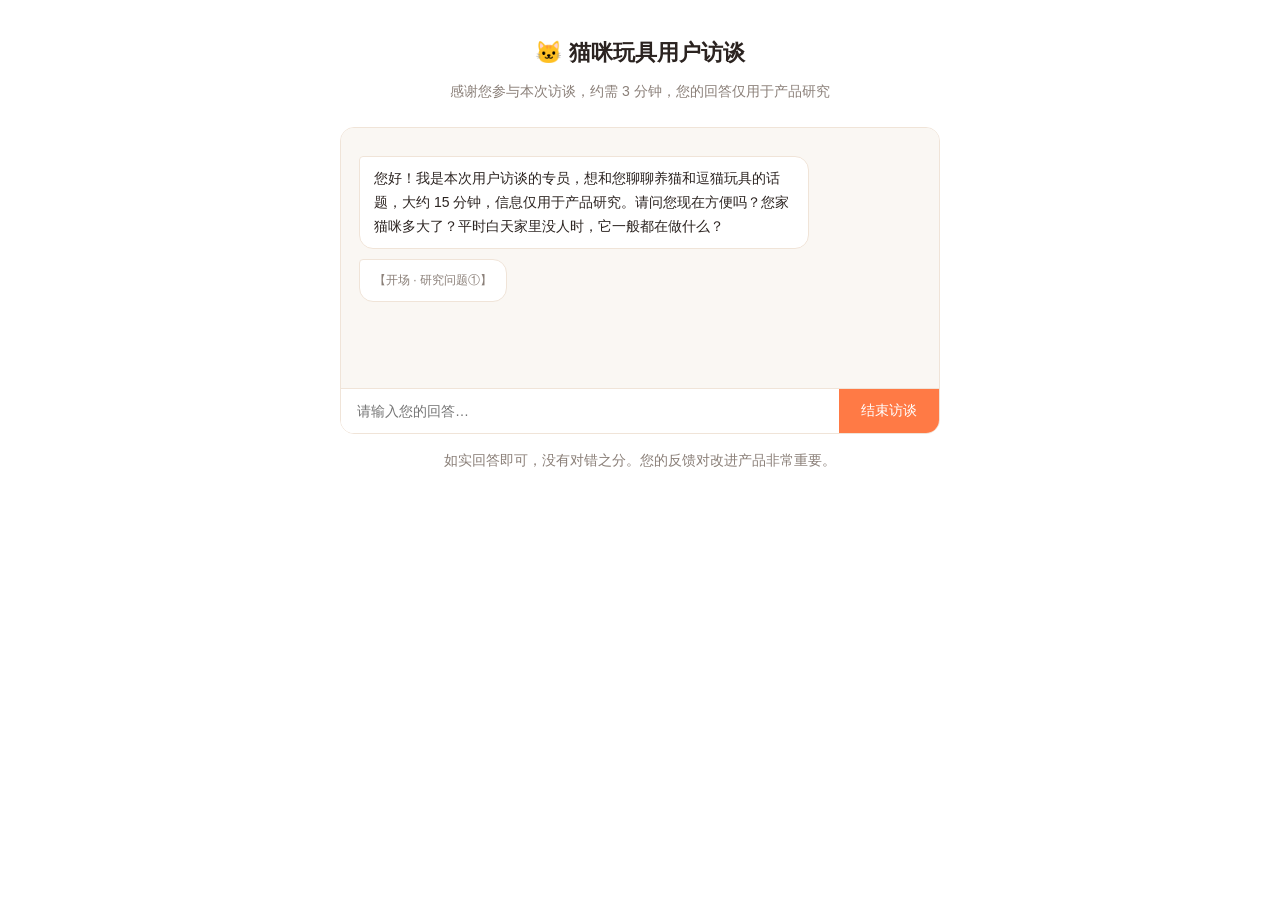
==== interview.html @ 03d6873c "feat: hide prompt from respondents, add interview-only page" ====
<!DOCTYPE html>
<html lang="zh-CN">
<head>
<meta charset="UTF-8">
<meta name="viewport" content="width=device-width, initial-scale=1.0">
<meta name="robots" content="noindex">
<title>用户访谈 · 猫咪玩具体验</title>
<link rel="icon" href="data:image/svg+xml,<svg xmlns='http://www.w3.org/2000/svg' viewBox='0 0 100 100'><text y='.9em' font-size='90'>🐱</text></svg>">
<link rel="stylesheet" href="css/style.css">
<style>
  body { background: #fff; }
  .iv-head { text-align: center; padding: 34px 20px 10px; }
  .iv-head h1 { font-size: 22px; }
  .iv-head p { color: var(--muted); font-size: 14px; margin-top: 6px; }
</style>
</head>
<body>

<div class="iv-head">
  <h1>🐱 猫咪玩具用户访谈</h1>
  <p>感谢您参与本次访谈，约需 3 分钟，您的回答仅用于产品研究</p>
</div>

<main class="container" style="max-width:640px;">
  <div class="chat">
    <div class="chat-log" id="chatLog"></div>
    <div class="chat-input">
      <input type="text" id="chatInput" placeholder="请输入您的回答…" aria-label="访谈回复输入框">
      <button id="endBtn" onclick="endInterview()">结束访谈</button>
    </div>
  </div>
  <p class="muted" style="text-align:center; margin-top:14px;">如实回答即可，没有对错之分。您的反馈对改进产品非常重要。</p>
</main>

<script src="js/main.js"></script>
</body>
</html>
---- css/style.css ----
/* ===== Design Tokens ===== */
:root {
  --primary: #ff7a45;
  --primary-dark: #e85f2b;
  --primary-light: #fff0e8;
  --ink: #2b2320;
  --muted: #8a7f78;
  --bg: #fdf6ef;
  --card: #ffffff;
  --line: #f0e4d8;
  --ok: #2e9e6b;
  --bad: #d9483b;
  --warn: #e8a13c;
  --radius: 18px;
  --shadow: 0 6px 24px rgba(120, 80, 50, 0.08);
  --maxw: 980px;
}

* { margin: 0; padding: 0; box-sizing: border-box; }

html { scroll-behavior: smooth; }

body {
  font-family: "PingFang SC", "Microsoft YaHei", sans-serif;
  background: var(--bg);
  color: var(--ink);
  line-height: 1.75;
}

a { color: var(--primary-dark); text-decoration: none; }
a:hover { text-decoration: underline; }

.container { max-width: var(--maxw); margin: 0 auto; padding: 0 20px; }

/* ===== Header / Nav ===== */
.site-header {
  position: sticky; top: 0; z-index: 100;
  background: rgba(253, 246, 239, 0.92);
  backdrop-filter: blur(8px);
  border-bottom: 1px solid var(--line);
}
.nav-inner {
  max-width: var(--maxw); margin: 0 auto; padding: 0 20px;
  display: flex; align-items: center; justify-content: space-between; height: 60px;
}
.logo { font-weight: 700; font-size: 17px; color: var(--ink); display: flex; align-items: center; gap: 8px; }
.logo .dot { width: 12px; height: 12px; border-radius: 4px; background: var(--primary); display: inline-block; }
.nav-links { display: flex; gap: 4px; }
.nav-links a {
  padding: 8px 14px; border-radius: 10px; font-size: 14px; color: var(--ink);
  transition: background 0.2s, color 0.2s;
}
.nav-links a:hover { background: var(--primary-light); text-decoration: none; }
.nav-links a.active { background: var(--primary); color: #fff; }
.menu-toggle {
  display: none; background: none; border: 1px solid var(--line); border-radius: 10px;
  padding: 8px 12px; cursor: pointer; font-size: 16px;
}

@media (max-width: 760px) {
  .menu-toggle { display: block; }
  .nav-links {
    display: none; position: absolute; top: 60px; left: 0; right: 0;
    background: var(--card); flex-direction: column; padding: 10px 16px;
    border-bottom: 1px solid var(--line); box-shadow: var(--shadow);
  }
  .nav-links.open { display: flex; }
}

/* ===== Hero ===== */
.hero {
  background: linear-gradient(135deg, #ffd9b8 0%, #ffeef0 55%, #d9ecff 100%);
  padding: 64px 24px 80px; text-align: center;
}
.hero .badge {
  display: inline-block; background: #fff; border-radius: 999px;
  padding: 6px 18px; font-size: 13px; color: var(--primary-dark);
  box-shadow: 0 2px 8px rgba(232, 95, 43, 0.15); margin-bottom: 18px;
}
.hero h1 { font-size: 34px; letter-spacing: 2px; line-height: 1.4; }
.hero p { color: var(--muted); margin-top: 12px; font-size: 15px; }
.hero .cta { margin-top: 26px; display: flex; gap: 12px; justify-content: center; flex-wrap: wrap; }

.btn {
  display: inline-block; border-radius: 10px; padding: 11px 26px; font-size: 15px;
  cursor: pointer; border: none; transition: transform 0.15s, box-shadow 0.15s, background 0.2s;
}
.btn:hover { transform: translateY(-2px); box-shadow: 0 6px 16px rgba(232, 95, 43, 0.25); text-decoration: none; }
.btn:active { transform: translateY(0); }
.btn:focus-visible { outline: 3px solid rgba(255, 122, 69, 0.4); outline-offset: 2px; }
.btn-primary { background: var(--primary); color: #fff; }
.btn-ghost { background: #fff; color: var(--primary-dark); border: 1px solid var(--line); }

/* ===== Cards ===== */
.card {
  background: var(--card); border-radius: var(--radius);
  box-shadow: var(--shadow); padding: 32px 34px; margin-bottom: 28px;
  border: 1px solid var(--line);
}
.card-pad { padding-top: 24px; }

.step { display: flex; align-items: center; gap: 12px; margin-bottom: 18px; }
.step .num {
  width: 36px; height: 36px; border-radius: 10px; background: var(--primary);
  color: #fff; display: flex; align-items: center; justify-content: center;
  font-weight: 700; flex-shrink: 0; font-size: 16px;
}
.step h2 { font-size: 20px; }

h3 { font-size: 16px; margin: 18px 0 8px; color: var(--primary-dark); }
p + p { margin-top: 8px; }
ul, ol { padding-left: 22px; }
li { margin: 6px 0; }

.muted { color: var(--muted); font-size: 14px; }

.pillrow { display: flex; flex-wrap: wrap; gap: 8px; margin: 12px 0; }
.pill {
  background: var(--primary-light); color: var(--primary-dark);
  border-radius: 999px; padding: 5px 14px; font-size: 13px;
}

/* ===== Tables ===== */
.table-wrap { overflow-x: auto; }
table { width: 100%; border-collapse: collapse; margin: 14px 0; font-size: 14px; }
th { background: #fff3ea; color: var(--primary-dark); text-align: left; white-space: nowrap; }
th, td { border: 1px solid var(--line); padding: 10px 12px; vertical-align: top; }

.tag-ok { color: var(--ok); font-weight: 600; }
.tag-bad { color: var(--bad); font-weight: 600; }
.tag-warn { color: var(--warn); font-weight: 600; }

/* ===== Callout ===== */
.who {
  border-left: 4px solid var(--primary); background: #fffaf6;
  border-radius: 0 12px 12px 0; padding: 14px 18px; margin: 10px 0;
}

/* ===== Prompt box ===== */
.prompt {
  background: #2d2a26; color: #f3ede6; border-radius: 12px;
  padding: 22px 24px; font-size: 13px; line-height: 1.8;
  overflow-x: auto; white-space: pre-wrap;
  font-family: Consolas, Menlo, monospace;
  max-height: 480px; overflow-y: auto;
}

/* ===== Chat demo ===== */
.chat { border: 1px solid var(--line); border-radius: 14px; overflow: hidden; margin-top: 14px; }
.chat-log { background: #faf7f3; padding: 18px; min-height: 260px; max-height: 380px; overflow-y: auto; }
.msg { margin: 10px 0; display: flex; }
.msg .bubble {
  max-width: 80%; padding: 10px 14px; border-radius: 14px; font-size: 14px; line-height: 1.7;
}
.msg.ai { justify-content: flex-start; }
.msg.ai .bubble { background: #fff; border: 1px solid var(--line); border-top-left-radius: 4px; }
.msg.user { justify-content: flex-end; }
.msg.user .bubble { background: var(--primary); color: #fff; border-top-right-radius: 4px; }
.chat-input { display: flex; border-top: 1px solid var(--line); background: #fff; }
.chat-input input {
  flex: 1; border: none; padding: 14px 16px; font-size: 14px; outline: none;
  font-family: inherit; min-width: 0;
}
.chat-input button {
  background: var(--primary); color: #fff; border: none; padding: 0 22px;
  cursor: pointer; font-size: 14px;
}
.chat-input button:hover { background: var(--primary-dark); }
.chat-input button:focus-visible { outline: 3px solid rgba(255, 122, 69, 0.4); }
.chat-hint { font-size: 12px; color: var(--muted); padding: 6px 16px; background: #fff; border-top: 1px dashed var(--line); }

/* ===== Copy feedback ===== */
.copybtn { margin-top: 14px; }
.copybtn.copied { background: var(--ok); }

/* ===== Grid ===== */
.grid2 { display: grid; grid-template-columns: 1fr 1fr; gap: 18px; }
@media (max-width: 700px) { .grid2 { grid-template-columns: 1fr; } }

/* ===== Home feature cards ===== */
.feature-grid { display: grid; grid-template-columns: repeat(auto-fit, minmax(260px, 1fr)); gap: 20px; margin-top: 8px; }
.feature {
  background: var(--card); border: 1px solid var(--line); border-radius: var(--radius);
  padding: 24px; box-shadow: var(--shadow); transition: transform 0.2s;
}
.feature:hover { transform: translateY(-4px); }
.feature .icon { font-size: 28px; }
.feature h3 { margin-top: 10px; }
.feature p { font-size: 14px; color: var(--muted); margin-top: 6px; }
.feature a { font-size: 14px; font-weight: 600; display: inline-block; margin-top: 10px; }

/* ===== Footer ===== */
.site-footer {
  text-align: center; color: var(--muted); font-size: 13px;
  padding: 32px 20px 44px; border-top: 1px solid var(--line); margin-top: 20px;
}

/* ===== Page header (sub pages) ===== */
.page-head {
  background: linear-gradient(135deg, #ffe8d6, #fff4f4);
  padding: 40px 20px 44px; text-align: center;
}
.page-head h1 { font-size: 28px; }
.page-head p { color: var(--muted); margin-top: 8px; font-size: 14px; }

main { padding: 36px 0 20px; }
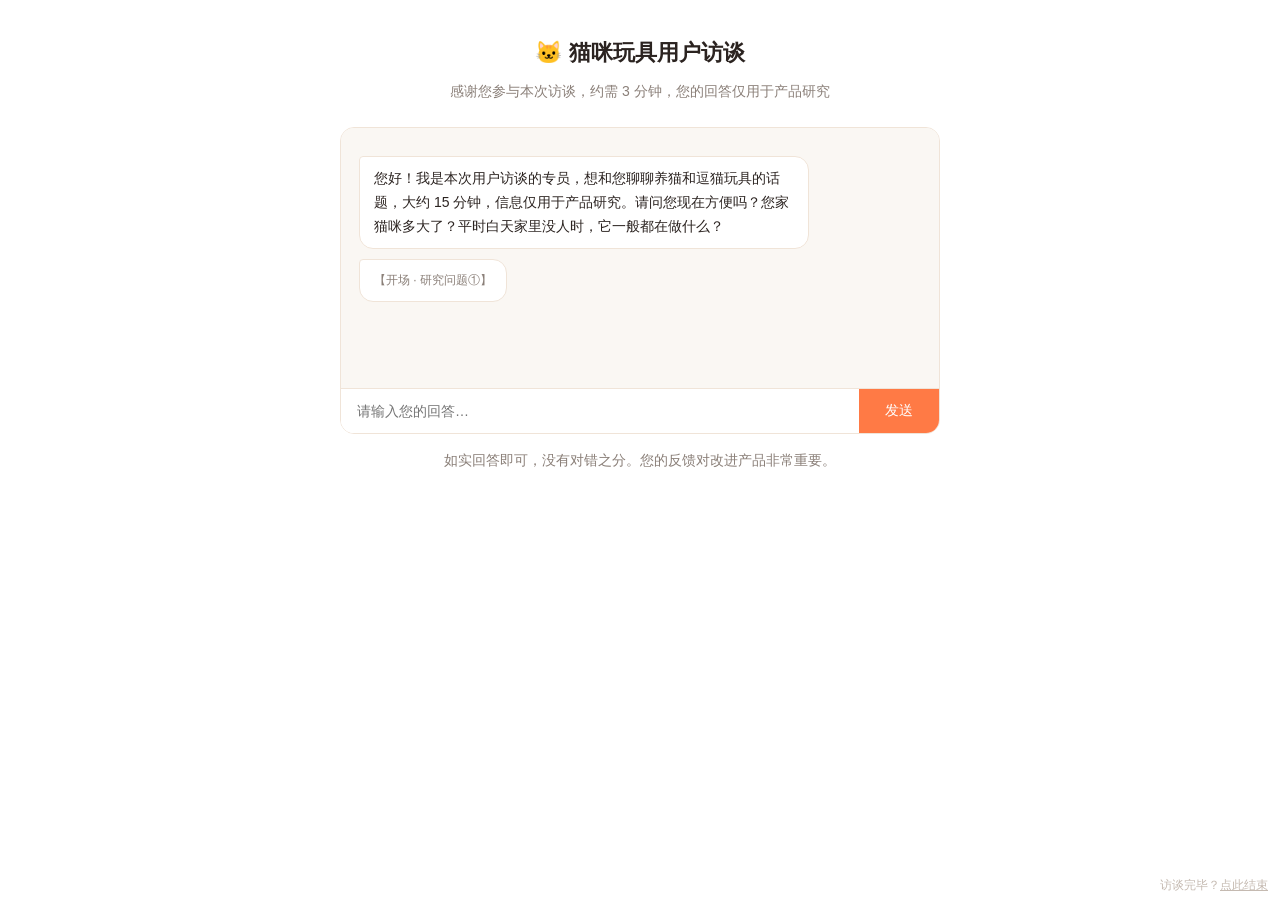
==== commit 8bba8276: "fix: prevent accidental end of interview, add send button" ====
--- a/interview.html
+++ b/interview.html
@@ -9,6 +9,10 @@
 <link rel="stylesheet" href="css/style.css">
 <style>
   body { background: #fff; }
+  .btn-end { background: none; border: none; color: #b8aca3; font-size: 13px; text-decoration: underline; cursor: pointer; }
+  .chat-log { padding-bottom: 26px; position: relative; }
+  .end-link { position: absolute; bottom: 4px; right: 12px; font-size: 12px; color: #c5bab1; }
+  .end-link button { background: none; border: none; color: #c5bab1; font-size: 12px; text-decoration: underline; cursor: pointer; }
   .iv-head { text-align: center; padding: 34px 20px 10px; }
   .iv-head h1 { font-size: 22px; }
   .iv-head p { color: var(--muted); font-size: 14px; margin-top: 6px; }
@@ -26,8 +30,9 @@
     <div class="chat-log" id="chatLog"></div>
     <div class="chat-input">
       <input type="text" id="chatInput" placeholder="请输入您的回答…" aria-label="访谈回复输入框">
-      <button id="endBtn" onclick="endInterview()">结束访谈</button>
+      <button class="btn btn-primary" style="border-radius:0; padding:0 26px;" onclick="submitAnswer()">发送</button>
     </div>
+    <div class="end-link">访谈完毕？<button id="endBtn" onclick="confirmEnd()">点此结束</button></div>
   </div>
   <p class="muted" style="text-align:center; margin-top:14px;">如实回答即可，没有对错之分。您的反馈对改进产品非常重要。</p>
 </main>
